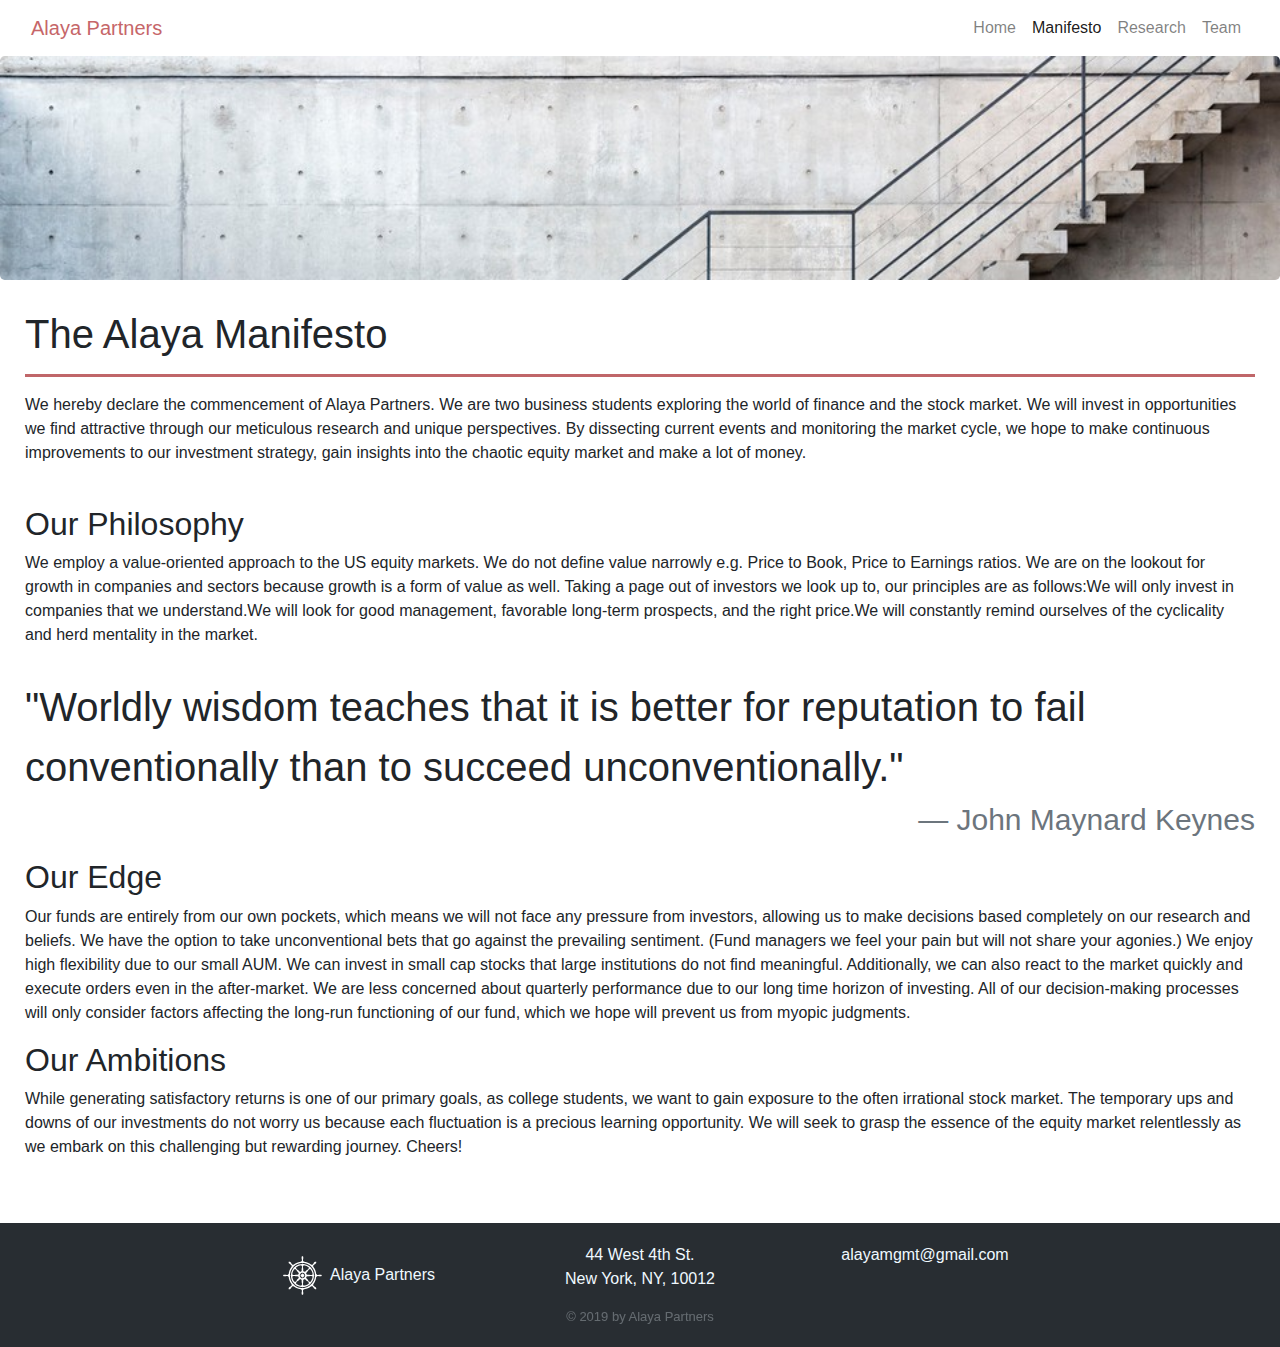
==== manifesto.html @ a87fb028 "Add files via upload" ====
<!DOCTYPE html>
<html>

<head>
    <meta charset="utf-8">
    <meta name="viewport" content="width=device-width, initial-scale=1.0, shrink-to-fit=no">
    <title>alaya bootstrap website</title>
    <link rel="stylesheet" href="assets/bootstrap/css/bootstrap.min.css">
    <link rel="stylesheet" href="assets/css/Footer-Dark.css">
    <link rel="stylesheet" href="assets/css/Navigation-Clean.css">
    <link rel="stylesheet" href="assets/css/styles.css">
    <link rel="stylesheet" href="assets/css/untitled.css">
</head>

<body>
    <nav class="navbar navbar-light navbar-expand-md">
        <div class="container-fluid"><a class="navbar-brand" href="#" style="color: rgb(198,102,105);">Alaya Partners</a><button data-toggle="collapse" class="navbar-toggler" data-target="#navcol-2"><span class="sr-only">Toggle navigation</span><span class="navbar-toggler-icon"></span></button>
            <div
                class="collapse navbar-collapse text-right d-md-flex justify-content-md-end" id="navcol-2">
                <ul class="nav navbar-nav">
                    <li class="nav-item" role="presentation"><a class="nav-link" href="index.html">Home</a></li>
                    <li class="nav-item" role="presentation"><a class="nav-link active" href="manifesto.html">Manifesto</a></li>
                    <li class="nav-item" role="presentation"><a class="nav-link" href="research.html">Research</a></li>
                    <li class="nav-item" role="presentation"><a class="nav-link d-md-flex justify-content-md-end" href="team.html">Team</a></li>
                </ul>
        </div>
        </div>
    </nav>
    <div class="jumbotron" id="resjumbo" style="background-image: url(&quot;assets/img/original.jpg&quot;);margin: 0px;">
        <h1>&nbsp;</h1>
        <p>&nbsp;</p>
    </div>
    <div style="padding-left: 25px;padding-right: 25px;">
        <h1 style="margin-top: 30px;">The Alaya Manifesto</h1>
        <hr style="color: rgb(192,102,105);height: 3px;border-width: 0;background-color: rgb(192,102,105);">
        <p>We hereby declare the commencement of Alaya Partners. We are two business students exploring the world of finance and the stock market. We will invest in opportunities we find attractive through our meticulous research and unique perspectives.
            By dissecting current events and monitoring the market cycle, we hope to make continuous improvements to our investment strategy, gain insights into the chaotic equity market and make a lot of money.&nbsp;<br><br></p>
        <h2>Our Philosophy</h2>
        <p>We employ a value-oriented&nbsp;approach to the US equity&nbsp;markets. We do not define value narrowly e.g. Price to Book, Price to Earnings ratios. We are on the lookout for growth in companies and sectors because growth is a form of value as
            well. Taking a page out of investors we look up to, our principles are as follows:​We will only invest in companies that we understand.We will look for good management, favorable long-term prospects, and the right price.We will constantly
            remind ourselves of the cyclicality and herd mentality in the market.<br></p>
        <blockquote class="blockquote">
            <p class="mb-0" style="margin-top: 30px;font-size: 2em;">"Worldly wisdom teaches that it is better for reputation to fail conventionally than to succeed unconventionally."<br></p>
            <footer class="blockquote-footer text-right" style="font-size: 1.5em;">John Maynard Keynes</footer>
        </blockquote>
        <h2>Our Edge</h2>
        <p>Our funds are entirely from our own pockets, which means we will not face any pressure from investors, allowing us to make decisions based completely on our research and beliefs. We have the option to&nbsp;take&nbsp;unconventional bets that go
            against the prevailing sentiment. (Fund managers we feel your pain but will not share your agonies.)&nbsp;We enjoy high flexibility due to our small AUM. We can invest in small cap stocks that large institutions do not find meaningful. Additionally,
            we can also react to the market quickly and execute orders even in the after-market.&nbsp;We are less concerned about quarterly performance due to our long time horizon of investing. All of our decision-making processes will only consider
            factors affecting the long-run functioning of our fund, which we hope will prevent us from myopic judgments.&nbsp;<br></p>
        <h2>Our Ambitions</h2>
        <p>While generating satisfactory returns is one of our primary goals, as college students, we want to gain exposure to the often irrational stock market. The temporary ups and downs of our investments do not worry us because each fluctuation is a
            precious learning opportunity. We will seek to grasp the essence of the equity market relentlessly as we embark on this challenging but rewarding journey.&nbsp;Cheers!​<br><br><br></p>
    </div>
    <div class="footer-dark">
        <footer>
            <div class="container">
                <div class="row justify-content-center">
                    <div class="col-sm-6 col-md-3 d-md-flex justify-content-md-center align-items-md-center item">
                        <div class="d-flex justify-content-center align-items-center"><img class="d-md-flex" src="assets/img/Alaya%20(1).svg" style="width: 55px;filter: brightness(200%) contrast(200%) grayscale(0%);">
                            <p class="text-nowrap d-md-flex align-self-end">Alaya Partners</p>
                        </div>
                    </div>
                    <div class="col-sm-6 col-md-3 item" style="/*width: 33% !important;*/">
                        <p class="text-center d-lg-flex justify-content-lg-center align-items-lg-end">44 West 4th St.<br>New York, NY, 10012</p>
                    </div>
                    <div class="col-sm-6 col-md-3 item">
                        <p class="d-lg-flex justify-content-lg-center align-items-lg-center">alayamgmt@gmail.com</p>
                    </div>
                </div>
                <p class="copyright" style="padding-top: 0px;">© 2019&nbsp;by Alaya Partners</p>
            </div>
        </footer>
    </div>
    <script src="assets/js/jquery.min.js"></script>
    <script src="assets/bootstrap/js/bootstrap.min.js"></script>
</body>

</html>
---- assets/css/Footer-Dark.css ----
.footer-dark {
  padding: 20px 0;
  color: #f0f9ff;
  background-color: #282d32;
}

.footer-dark h3 {
  margin-top: 0;
  margin-bottom: 12px;
  font-weight: bold;
  font-size: 16px;
}

.footer-dark ul {
  padding: 0;
  list-style: none;
  line-height: 1.6;
  font-size: 14px;
  margin-bottom: 0;
}

.footer-dark ul a {
  color: inherit;
  text-decoration: none;
  opacity: 0.6;
}

.footer-dark ul a:hover {
  opacity: 0.8;
}

@media (max-width:767px) {
  .footer-dark .item:not(.social) {
    text-align: center;
    padding-bottom: 20px;
  }
}

.footer-dark .item.text {
  margin-bottom: 36px;
}

@media (max-width:767px) {
  .footer-dark .item.text {
    margin-bottom: 0;
  }
}

.footer-dark .item.text p {
  opacity: 0.6;
  margin-bottom: 0;
}

.footer-dark .item.social {
  text-align: center;
}

@media (max-width:991px) {
  .footer-dark .item.social {
    text-align: center;
    margin-top: 20px;
  }
}

.footer-dark .item.social > a {
  font-size: 20px;
  width: 36px;
  height: 36px;
  line-height: 36px;
  display: inline-block;
  text-align: center;
  border-radius: 50%;
  box-shadow: 0 0 0 1px rgba(255,255,255,0.4);
  margin: 0 8px;
  color: #fff;
  opacity: 0.75;
}

.footer-dark .item.social > a:hover {
  opacity: 0.9;
}

.footer-dark .copyright {
  text-align: center;
  padding-top: 24px;
  opacity: 0.3;
  font-size: 13px;
  margin-bottom: 0;
}
---- assets/css/Navigation-Clean.css ----
.navigation-clean {
  background: #fff;
  padding-top: .75rem;
  padding-bottom: .75rem;
  color: #333;
  border-radius: 0;
  box-shadow: none;
  border: none;
  margin-bottom: 0;
}

@media (min-width:768px) {
  .navigation-clean {
    padding-top: 1rem;
    padding-bottom: 1rem;
  }
}

.navigation-clean .navbar-brand {
  /*font-weight: bold;*/
  color: inherit;
}

.navigation-clean .navbar-brand:hover {
  color: #222;
}

.navigation-clean.navbar-dark .navbar-brand:hover {
  color: #f0f0f0;
}

.navigation-clean .navbar-brand img {
  height: 100%;
  display: inline-block;
  margin-right: 10px;
  width: auto;
}

.navigation-clean .navbar-toggler {
  border-color: #ddd;
}

.navigation-clean .navbar-toggler:hover, .navigation-clean .navbar-toggler:focus {
  background: none;
}

.navigation-clean.navbar-dark .navbar-toggler {
  border-color: #555;
}

.navigation-clean .navbar-toggler {
  color: #ffffff !important;
}

.navigation-clean.navbar-dark .navbar-toggler {
  color: #eee;
}

.navigation-clean .navbar-collapse, .navigation-clean .form-inline {
  border-top-color: #ddd;
}

.navigation-clean.navbar-dark .navbar-collapse, .navigation-clean.navbar-dark .form-inline {
  border-top-color: #333;
}

.navigation-clean .navbar-nav > .active > a, .navigation-clean .navbar-nav > .show > a {
  background: none;
  box-shadow: none;
}

.navigation-clean.navbar-light .navbar-nav .nav-link.active, .navigation-clean.navbar-light .navbar-nav .nav-link.active:focus, .navigation-clean.navbar-light .navbar-nav .nav-link.active:hover {
  color: #8f8f8f;
  box-shadow: none;
  background: none;
  pointer-events: none;
}

.navigation-clean.navbar .navbar-nav .nav-link {
  padding-left: 18px;
  padding-right: 18px;
}

.navigation-clean.navbar-light .navbar-nav .nav-link {
  color: #465765;
}

.navigation-clean.navbar-light .navbar-nav .nav-link:focus, .navigation-clean.navbar-light .navbar-nav .nav-link:hover {
  color: #37434d !important;
  background-color: transparent;
}

.navigation-clean .navbar-nav > li > .dropdown-menu {
  margin-top: -5px;
  box-shadow: none;
  background-color: #fff;
  border-radius: 2px;
}

@media (min-width:768px) {
  .navigation-clean .navbar-nav .show .dropdown-menu {
    box-shadow: 0 4px 8px rgba(0,0,0,.1);
  }
}

@media (max-width:767px) {
  .navigation-clean .navbar-nav .show .dropdown-menu .dropdown-item {
    color: #37434d;
    padding-top: .8rem;
    padding-bottom: .8rem;
    line-height: 1;
  }
}

.navigation-clean .dropdown-menu .dropdown-item:focus, .navigation-clean .dropdown-menu .dropdown-item {
  line-height: 2;
  color: #37434d;
}

.navigation-clean .dropdown-menu .dropdown-item:focus, .navigation-clean .dropdown-menu .dropdown-item:hover {
  background: #eee;
  color: inherit;
}

.navigation-clean.navbar-dark {
  background-color: #1f2021;
  color: #fff;
}

.navigation-clean.navbar-dark .navbar-nav a.active, .navigation-clean.navbar-dark .navbar-nav a.active:focus, .navigation-clean.navbar-dark .navbar-nav a.active:hover {
  color: #8f8f8f;
  box-shadow: none;
  background: none;
  pointer-events: none;
}

.navigation-clean.navbar-dark .navbar-nav .nav-link {
  color: #dfe8ee;
}

.navigation-clean.navbar-dark .navbar-nav .nav-link:focus, .navigation-clean.navbar-dark .navbar-nav .nav-link:hover {
  color: #fff;
  background-color: transparent;
}

.navigation-clean.navbar-dark .navbar-nav > li > .dropdown-menu {
  background-color: #1f2021;
}

.navigation-clean.navbar-dark .dropdown-menu .dropdown-item:focus, .navigation-clean.navbar-dark .dropdown-menu .dropdown-item {
  color: #f2f5f8;
}

.navigation-clean.navbar-dark .dropdown-menu .dropdown-item:focus, .navigation-clean.navbar-dark .dropdown-menu .dropdown-item:hover {
  background: #363739;
}

@media (max-width:767px) {
  .navigation-clean.navbar-dark .navbar-nav .show .dropdown-menu .dropdown-item {
    color: #fff;
  }
}
---- assets/css/styles.css ----
@media (max-width: 494px) {
  .jumbotron {
    background-image: url("../../assets/img/archi3.jpg");
    background-size: 100%;
    background-repeat: no-repeat;
  }
}

@media (max-width: 767px) and (min-width: 495px) {
  .jumbotron {
    background-image: url("../../assets/img/archi2.jpg");
    background-size: 100%;
    background-repeat: no-repeat;
  }
}

@media (min-width: 768px) {
  .jumbotron {
    background-image: url("../../assets/img/archi.jpg");
    background-size: 100%;
    background-repeat: no-repeat;
  }
}

.btn:not(:disabled):not(.disabled) {
  background-color: rgb(255,255,255);
  border-style: none;
  color: rgb(192,102,105);
}

@media (min-width: 553px) {
  .w-100 {
    width: auto!important;
  }
}

@media (max-width: 552px) {
  .w-100 {
    width: 100%!important;
  }
}
---- assets/css/untitled.css ----
@media (max-width:767px) {
}
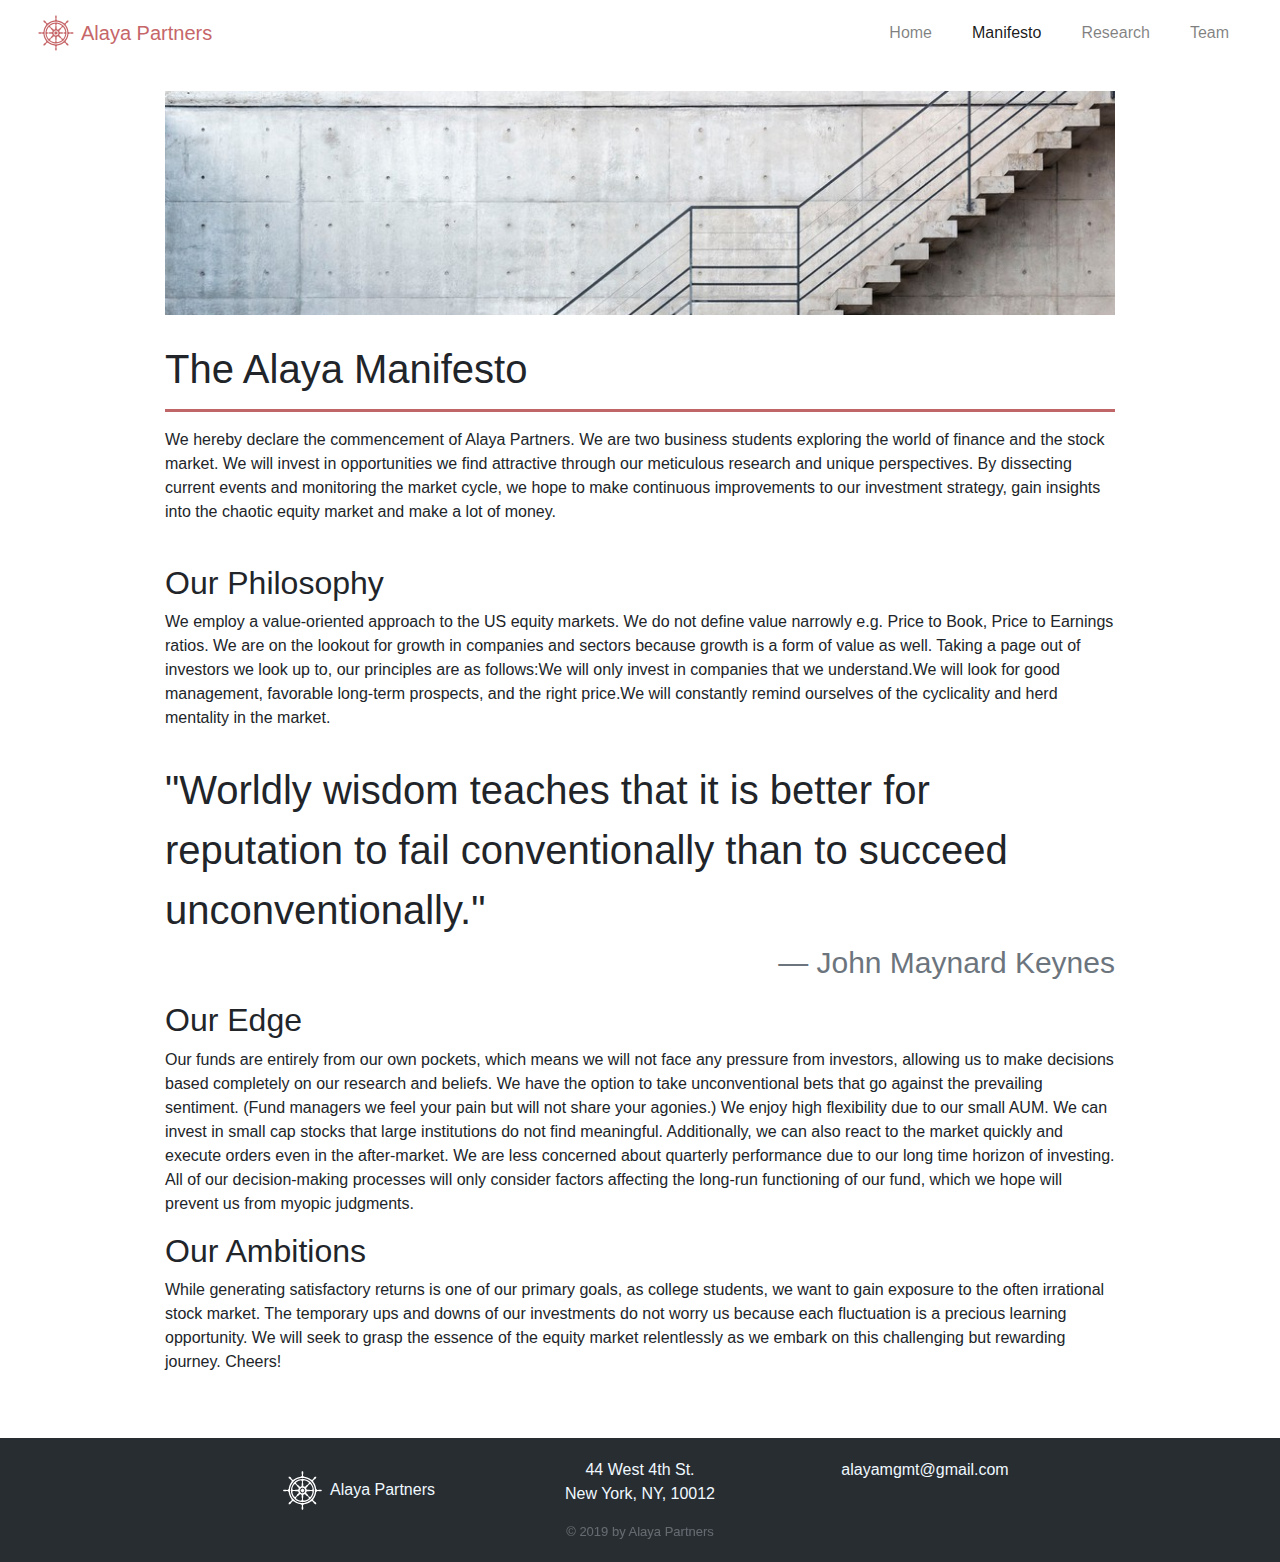
==== commit 6144ebfc: "Add files via upload" ====
--- a/manifesto.html
+++ b/manifesto.html
@@ -10,11 +10,14 @@
     <link rel="stylesheet" href="assets/css/Navigation-Clean.css">
     <link rel="stylesheet" href="assets/css/styles.css">
     <link rel="stylesheet" href="assets/css/untitled.css">
+<link rel="preconnect" href="https://fonts.googleapis.com">
+<link rel="preconnect" href="https://fonts.gstatic.com" crossorigin>
+<link href="https://fonts.googleapis.com/css2?family=EB+Garamond&display=swap" rel="stylesheet">
 </head>
 
 <body>
     <nav class="navbar navbar-light navbar-expand-md">
-        <div class="container-fluid"><a class="navbar-brand" href="#" style="color: rgb(198,102,105);">Alaya Partners</a><button data-toggle="collapse" class="navbar-toggler" data-target="#navcol-2"><span class="sr-only">Toggle navigation</span><span class="navbar-toggler-icon"></span></button>
+        <div class="container-fluid"><img class="d-md-flex" src="assets/img/Alaya%20(1).svg" style="width: 50px;"><a class="navbar-brand" href="#" style="color: rgb(198,102,105);">Alaya Partners</a><button data-toggle="collapse" class="navbar-toggler" data-target="#navcol-2"><span class="sr-only">Toggle navigation</span><span class="navbar-toggler-icon"></span></button>
             <div
                 class="collapse navbar-collapse text-right d-md-flex justify-content-md-end" id="navcol-2">
                 <ul class="nav navbar-nav">
@@ -26,11 +29,11 @@
         </div>
         </div>
     </nav>
-    <div class="jumbotron" id="resjumbo" style="background-image: url(&quot;assets/img/original.jpg&quot;);margin: 0px;">
-        <h1>&nbsp;</h1>
-        <p>&nbsp;</p>
-    </div>
-    <div style="padding-left: 25px;padding-right: 25px;">
+    <div style="padding-left: 25px;padding-right: 25px;padding-top: 25px;max-width: 1000px;margin: auto;">
+        <div class="jumbotron" id="resjumbo" style="background-image: url(&quot;assets/img/original.jpg&quot;);margin: 0px;border-radius: 0px;">
+            <h1>&nbsp;</h1>
+            <p>&nbsp;</p>
+        </div>
         <h1 style="margin-top: 30px;">The Alaya Manifesto</h1>
         <hr style="color: rgb(192,102,105);height: 3px;border-width: 0;background-color: rgb(192,102,105);">
         <p>We hereby declare the commencement of Alaya Partners. We are two business students exploring the world of finance and the stock market. We will invest in opportunities we find attractive through our meticulous research and unique perspectives.
@@ -74,6 +77,7 @@
     </div>
     <script src="assets/js/jquery.min.js"></script>
     <script src="assets/bootstrap/js/bootstrap.min.js"></script>
+    <script src="assets/js/bs-init.js"></script>
 </body>
 
 </html>--- a/assets/css/styles.css
+++ b/assets/css/styles.css
@@ -40,3 +40,40 @@
   }
 }
 
+.card {
+  position: relative;
+  display: -ms-flexbox;
+  display: flex;
+  -ms-flex-direction: column;
+  flex-direction: column;
+  min-width: 0;
+  word-wrap: break-word;
+  background-color: #fff;
+  background-clip: border-box;
+  border: 1px solid rgba(0,0,0,.125);
+  border-radius: 0;
+}
+
+.navbar-nav .nav-link {
+  /*padding-right: 25px;*/
+  /*padding-left: 10px;*/
+  padding-right: 20px !important;
+  padding-left: 20px !important;
+}
+
+.h1, h1 {
+}
+
+.navbar {
+  position: relative;
+  display: -ms-flexbox;
+  display: flex;
+  -ms-flex-wrap: wrap;
+  flex-wrap: wrap;
+  -ms-flex-align: center;
+  align-items: center;
+  -ms-flex-pack: justify;
+  justify-content: space-between;
+  padding: .5rem 1rem;
+}
+
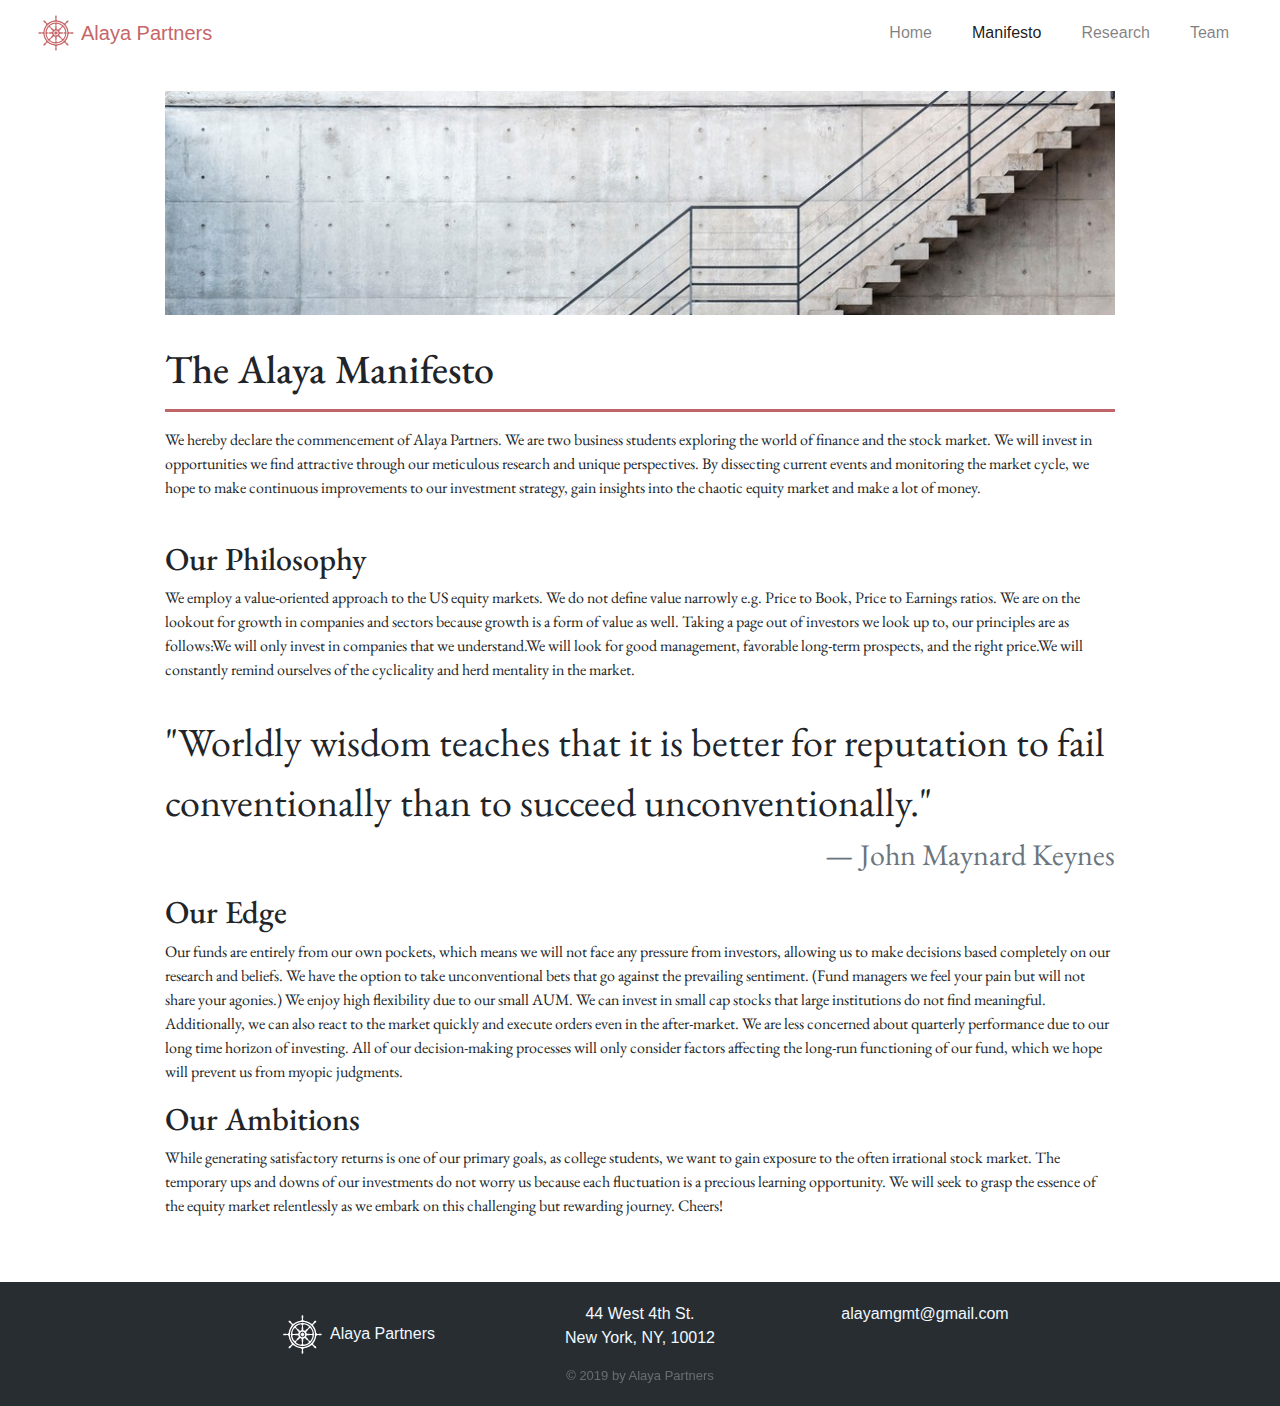
==== commit 728c4a4b: "update" ====
--- a/manifesto.html
+++ b/manifesto.html
@@ -29,7 +29,7 @@
         </div>
         </div>
     </nav>
-    <div style="padding-left: 25px;padding-right: 25px;padding-top: 25px;max-width: 1000px;margin: auto;">
+    <div style="padding-left: 25px;padding-right: 25px;padding-top: 25px;max-width: 1000px;margin: auto;font-family: 'EB Garamond',serif;">
         <div class="jumbotron" id="resjumbo" style="background-image: url(&quot;assets/img/original.jpg&quot;);margin: 0px;border-radius: 0px;">
             <h1>&nbsp;</h1>
             <p>&nbsp;</p>
--- a/assets/css/styles.css
+++ b/assets/css/styles.css
@@ -6,7 +6,7 @@
   }
 }
 
-@media (max-width: 767px) and (min-width: 495px) {
+@media (max-width: 867px) and (min-width: 495px) {
   .jumbotron {
     background-image: url("../../assets/img/archi2.jpg");
     background-size: 100%;
@@ -14,7 +14,7 @@
   }
 }
 
-@media (min-width: 768px) {
+@media (min-width: 868px) {
   .jumbotron {
     background-image: url("../../assets/img/archi.jpg");
     background-size: 100%;
